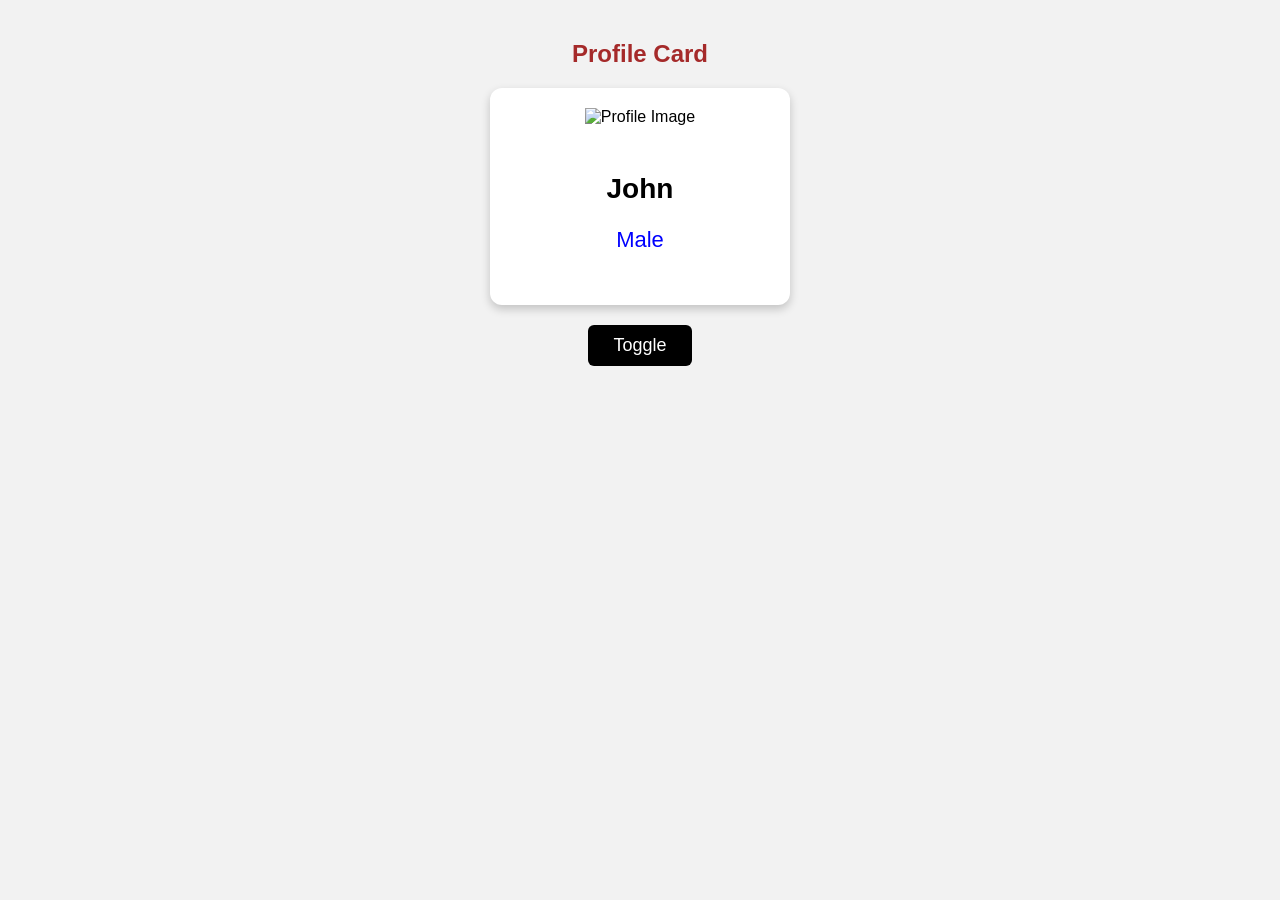
==== src/main/resources/static/index.html @ 25241c80 "Added profile card toggle project" ====
<!DOCTYPE html>
<html lang="en">
<head>
    <meta charset="UTF-8">
    <meta name="viewport" content="width=device-width, initial-scale=1.0">
    <title>Card Toggle</title>

    <link rel="stylesheet" href="css/site.css">
</head>
<body>

    <h2>Profile Card</h2>

    <div class="card">

        <img id="userImage"
             src="https://cdn-icons-png.flaticon.com/512/3135/3135715.png"
             alt="Profile Image">

        <div class="container">
            <h4 id="userName">John</h4>
            <p id="userGender">Male</p>
        </div>

    </div>

    <button onclick="toggleCard()">Toggle</button>

    <script src="js/site.js"></script>

</body>
</html>
---- src/main/resources/static/css/site.css ----
body{
    font-family: Arial, sans-serif;
    background-color: #f2f2f2;
    text-align: center;
    margin-top: 40px;
}

h2{
    color: brown;
    margin-bottom: 20px;
}

.card{
    width: 300px;
    margin: auto;
    background-color: white;
    border-radius: 12px;
    box-shadow: 0px 4px 10px rgba(0,0,0,0.2);
    overflow: hidden;
    padding-bottom: 20px;
}

.card img{
    width: 180px;
    height: 180px;
    object-fit: cover;
    margin-top: 20px;
}

.container{
    padding: 10px;
}

#userName{
    font-size: 28px;
    margin-bottom: 10px;
}

#userGender{
    color: blue;
    font-size: 22px;
}

button{
    margin-top: 20px;
    padding: 10px 25px;
    font-size: 18px;
    border: none;
    border-radius: 6px;
    background-color: black;
    color: white;
    cursor: pointer;
}

button:hover{
    background-color: gray;
}
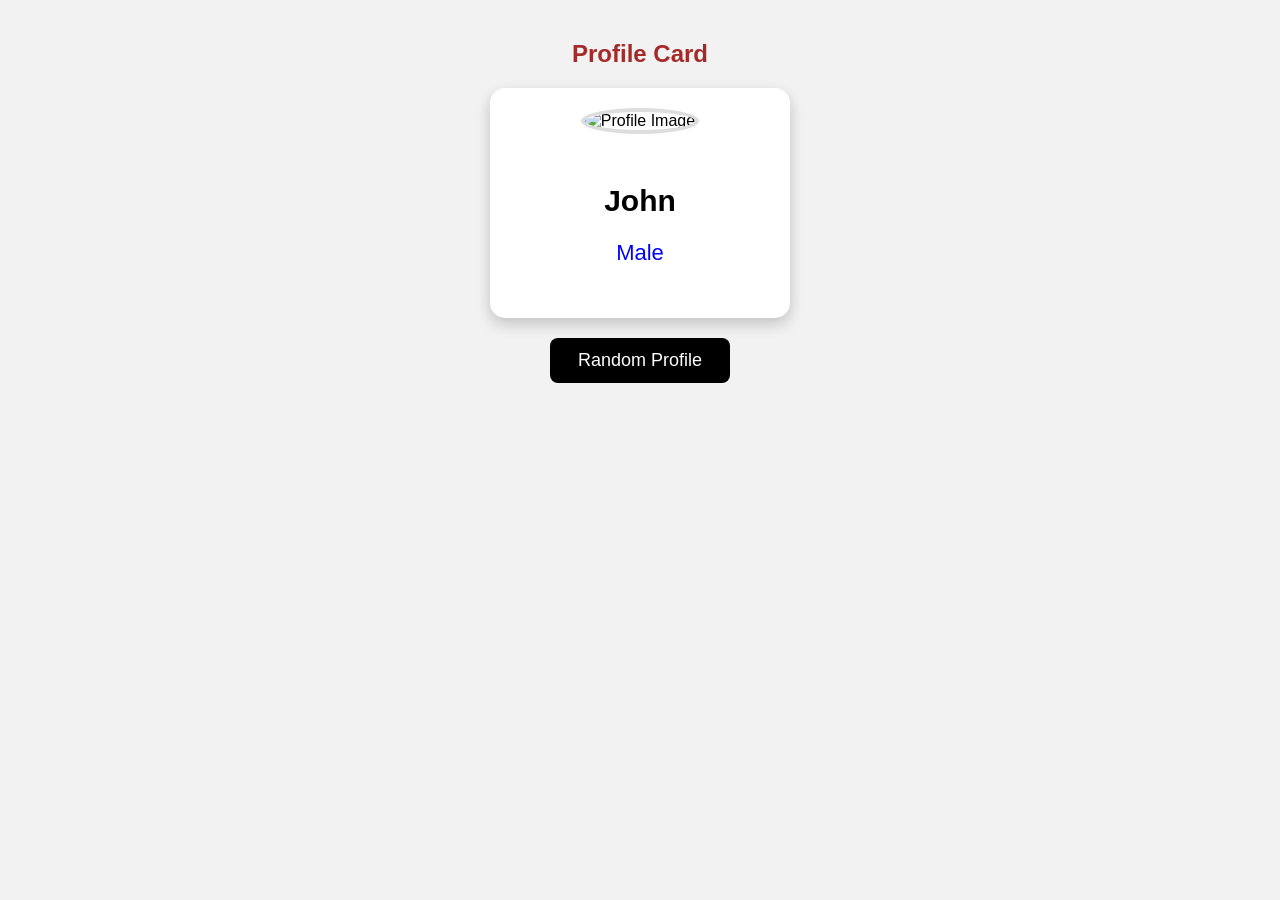
==== commit 73b4e608: "Added random profile generator project" ====
--- a/src/main/resources/static/index.html
+++ b/src/main/resources/static/index.html
@@ -3,7 +3,7 @@
 <head>
     <meta charset="UTF-8">
     <meta name="viewport" content="width=device-width, initial-scale=1.0">
-    <title>Card Toggle</title>
+    <title>Random Profile Generator</title>
 
     <link rel="stylesheet" href="css/site.css">
 </head>
@@ -24,7 +24,9 @@
 
     </div>
 
-    <button onclick="toggleCard()">Toggle</button>
+    <button onclick="generateRandomProfile()">
+        Random Profile
+    </button>
 
     <script src="js/site.js"></script>
 
--- a/src/main/resources/static/css/site.css
+++ b/src/main/resources/static/css/site.css
@@ -14,10 +14,16 @@
     width: 300px;
     margin: auto;
     background-color: white;
-    border-radius: 12px;
-    box-shadow: 0px 4px 10px rgba(0,0,0,0.2);
+    border-radius: 15px;
+    box-shadow: 0px 6px 15px rgba(0,0,0,0.2);
     overflow: hidden;
     padding-bottom: 20px;
+
+    transition: transform 0.3s ease;
+}
+
+.card:hover{
+    transform: scale(1.03);
 }
 
 .card img{
@@ -25,6 +31,8 @@
     height: 180px;
     object-fit: cover;
     margin-top: 20px;
+    border-radius: 50%;
+    border: 4px solid #ddd;
 }
 
 .container{
@@ -32,7 +40,7 @@
 }
 
 #userName{
-    font-size: 28px;
+    font-size: 30px;
     margin-bottom: 10px;
 }
 
@@ -43,15 +51,19 @@
 
 button{
     margin-top: 20px;
-    padding: 10px 25px;
+    padding: 12px 28px;
     font-size: 18px;
     border: none;
-    border-radius: 6px;
+    border-radius: 8px;
     background-color: black;
     color: white;
     cursor: pointer;
+
+    transition: background-color 0.3s ease,
+                transform 0.2s ease;
 }
 
 button:hover{
     background-color: gray;
+    transform: scale(1.05);
 }
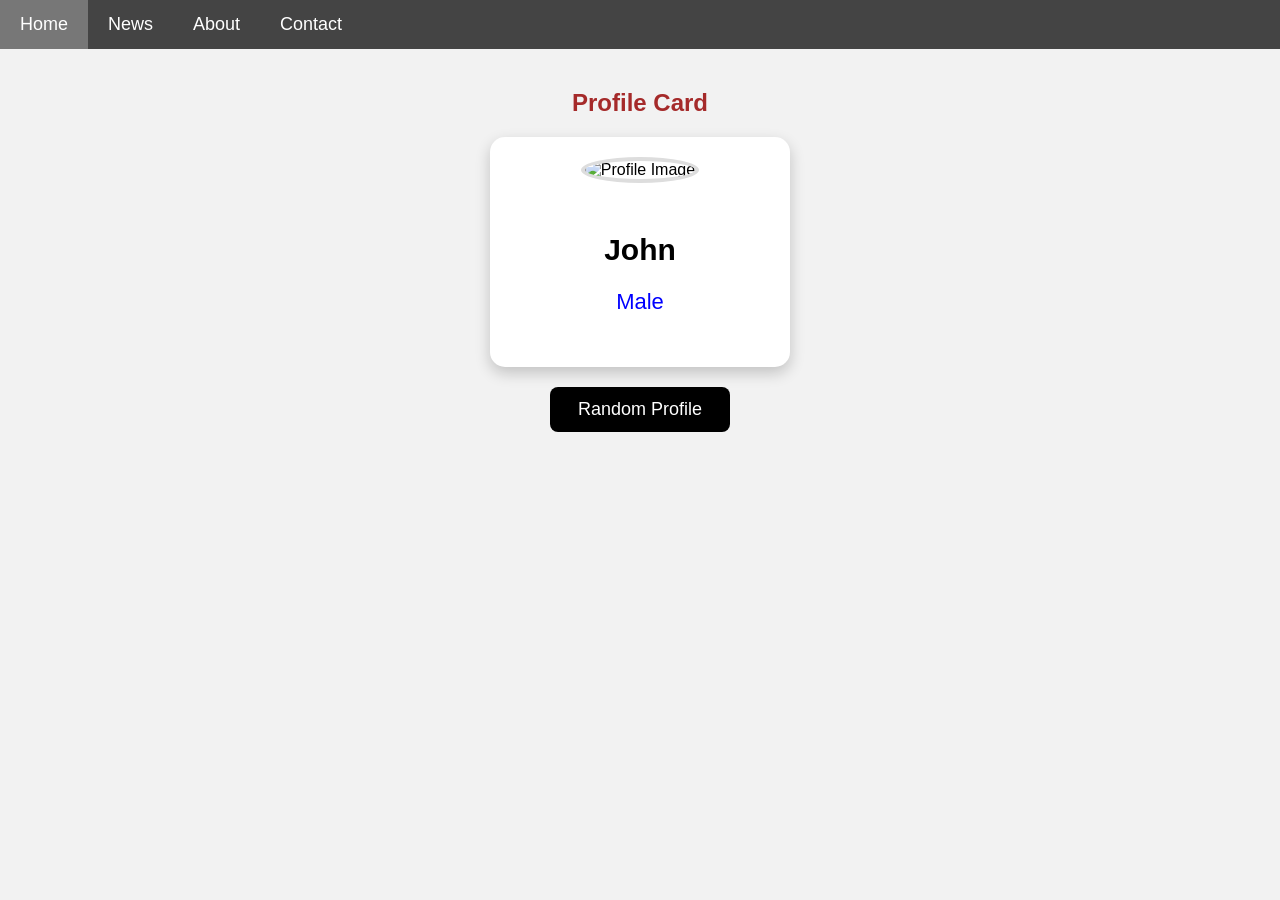
==== commit 4f763e23: "Added random profile generator project" ====
--- a/src/main/resources/static/index.html
+++ b/src/main/resources/static/index.html
@@ -9,24 +9,37 @@
 </head>
 <body>
 
-    <h2>Profile Card</h2>
+    <!-- NAVBAR -->
+    <div class="navbar">
+        <a class="active" href="#">Home</a>
+        <a href="#">News</a>
+        <a href="#">About</a>
+        <a href="#">Contact</a>
+    </div>
 
-    <div class="card">
+    <!-- MAIN CONTENT -->
+    <div class="main">
 
-        <img id="userImage"
-             src="https://cdn-icons-png.flaticon.com/512/3135/3135715.png"
-             alt="Profile Image">
+        <h2>Profile Card</h2>
 
-        <div class="container">
-            <h4 id="userName">John</h4>
-            <p id="userGender">Male</p>
+        <div class="card">
+
+            <img id="userImage"
+                 src="https://cdn-icons-png.flaticon.com/512/3135/3135715.png"
+                 alt="Profile Image">
+
+            <div class="container">
+                <h4 id="userName">John</h4>
+                <p id="userGender">Male</p>
+            </div>
+
         </div>
 
+        <button onclick="generateRandomProfile()">
+            Random Profile
+        </button>
+
     </div>
-
-    <button onclick="generateRandomProfile()">
-        Random Profile
-    </button>
 
     <script src="js/site.js"></script>
 
--- a/src/main/resources/static/css/site.css
+++ b/src/main/resources/static/css/site.css
@@ -1,15 +1,46 @@
 body{
     font-family: Arial, sans-serif;
     background-color: #f2f2f2;
+    margin: 0;
+}
+
+/* NAVBAR */
+.navbar{
+    background-color: #444;
+    overflow: hidden;
+}
+
+.navbar a{
+    float: left;
+    color: white;
+    text-decoration: none;
+    padding: 14px 20px;
+    font-size: 18px;
+}
+
+/* ACTIVE MENU */
+.navbar a.active{
+    background-color: #777;
+}
+
+/* HOVER EFFECT */
+.navbar a:hover{
+    background-color: #666;
+}
+
+/* MAIN CONTENT */
+.main{
     text-align: center;
     margin-top: 40px;
 }
 
+/* HEADING */
 h2{
     color: brown;
     margin-bottom: 20px;
 }
 
+/* PROFILE CARD */
 .card{
     width: 300px;
     margin: auto;
@@ -49,6 +80,7 @@
     font-size: 22px;
 }
 
+/* BUTTON */
 button{
     margin-top: 20px;
     padding: 12px 28px;
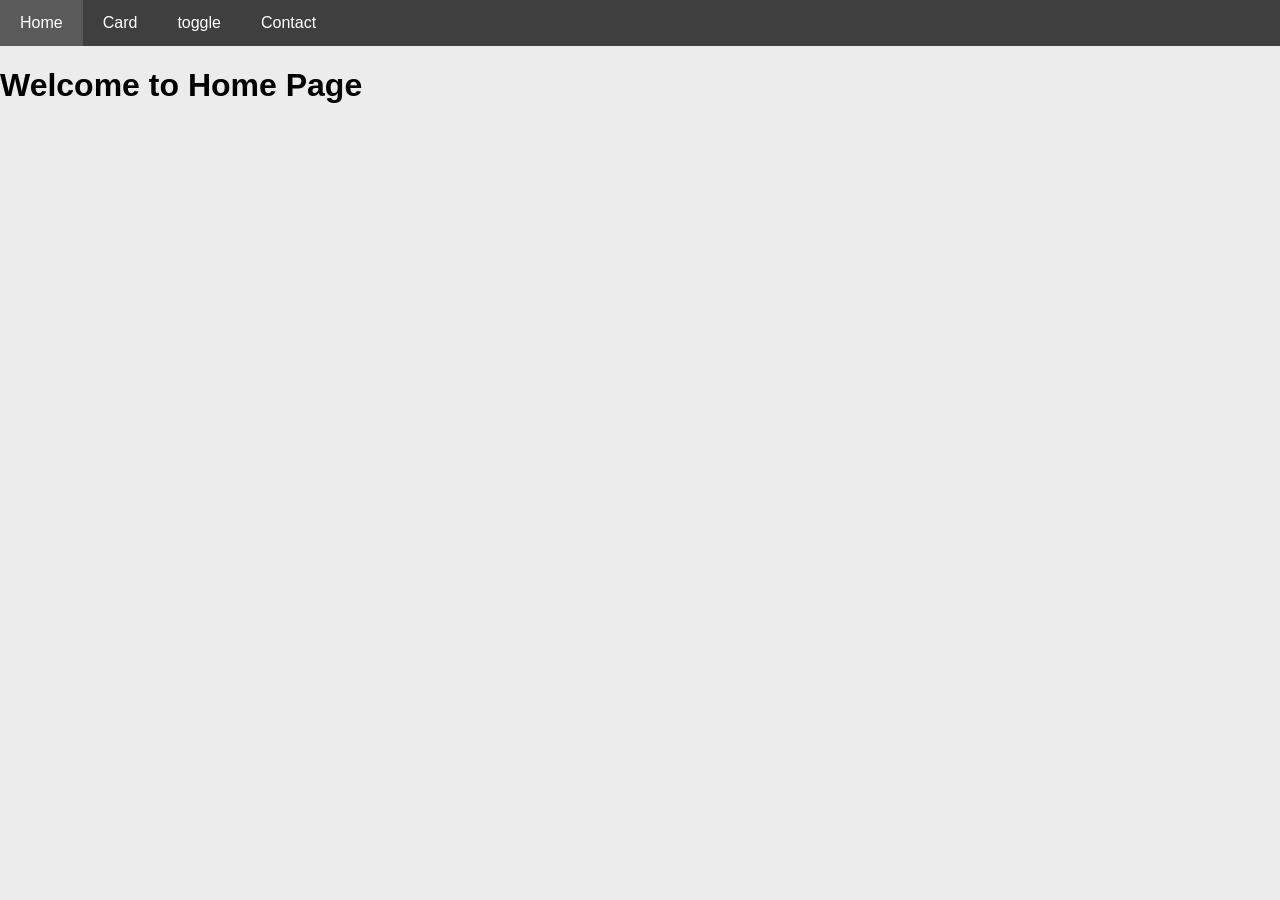
==== commit df1678fb: "Added profile toggle card feature" ====
--- a/src/main/resources/static/index.html
+++ b/src/main/resources/static/index.html
@@ -3,45 +3,23 @@
 <head>
     <meta charset="UTF-8">
     <meta name="viewport" content="width=device-width, initial-scale=1.0">
-    <title>Random Profile Generator</title>
+    <title>Home</title>
 
     <link rel="stylesheet" href="css/site.css">
 </head>
+
 <body>
 
     <!-- NAVBAR -->
     <div class="navbar">
-        <a class="active" href="#">Home</a>
-        <a href="#">News</a>
-        <a href="#">About</a>
+        <a class="active" href="index.html">Home</a>
+        <a href="/card.html">Card</a>
+        <a href="/toggle.html">toggle</a>
         <a href="#">Contact</a>
     </div>
 
-    <!-- MAIN CONTENT -->
-    <div class="main">
-
-        <h2>Profile Card</h2>
-
-        <div class="card">
-
-            <img id="userImage"
-                 src="https://cdn-icons-png.flaticon.com/512/3135/3135715.png"
-                 alt="Profile Image">
-
-            <div class="container">
-                <h4 id="userName">John</h4>
-                <p id="userGender">Male</p>
-            </div>
-
-        </div>
-
-        <button onclick="generateRandomProfile()">
-            Random Profile
-        </button>
-
-    </div>
-
-    <script src="js/site.js"></script>
+    <!-- HOME PAGE CONTENT -->
+    <h1>Welcome to Home Page</h1>
 
 </body>
 </html>
--- a/src/main/resources/static/css/site.css
+++ b/src/main/resources/static/css/site.css
@@ -1,101 +1,33 @@
 body{
-    font-family: Arial, sans-serif;
-    background-color: #f2f2f2;
     margin: 0;
+    font-family: Arial;
+    background-color: #ececec;
 }
+
 
 /* NAVBAR */
 .navbar{
-    background-color: #444;
+    background-color: #3f3f3f;
     overflow: hidden;
 }
 
+
+/* NAVBAR LINKS */
 .navbar a{
     float: left;
     color: white;
     text-decoration: none;
     padding: 14px 20px;
-    font-size: 18px;
 }
 
-/* ACTIVE MENU */
+
+/* ACTIVE LINK */
 .navbar a.active{
-    background-color: #777;
+    background-color: #5a5a5a;
 }
 
-/* HOVER EFFECT */
+
+/* HOVER */
 .navbar a:hover{
-    background-color: #666;
-}
-
-/* MAIN CONTENT */
-.main{
-    text-align: center;
-    margin-top: 40px;
-}
-
-/* HEADING */
-h2{
-    color: brown;
-    margin-bottom: 20px;
-}
-
-/* PROFILE CARD */
-.card{
-    width: 300px;
-    margin: auto;
-    background-color: white;
-    border-radius: 15px;
-    box-shadow: 0px 6px 15px rgba(0,0,0,0.2);
-    overflow: hidden;
-    padding-bottom: 20px;
-
-    transition: transform 0.3s ease;
-}
-
-.card:hover{
-    transform: scale(1.03);
-}
-
-.card img{
-    width: 180px;
-    height: 180px;
-    object-fit: cover;
-    margin-top: 20px;
-    border-radius: 50%;
-    border: 4px solid #ddd;
-}
-
-.container{
-    padding: 10px;
-}
-
-#userName{
-    font-size: 30px;
-    margin-bottom: 10px;
-}
-
-#userGender{
-    color: blue;
-    font-size: 22px;
-}
-
-/* BUTTON */
-button{
-    margin-top: 20px;
-    padding: 12px 28px;
-    font-size: 18px;
-    border: none;
-    border-radius: 8px;
-    background-color: black;
-    color: white;
-    cursor: pointer;
-
-    transition: background-color 0.3s ease,
-                transform 0.2s ease;
-}
-
-button:hover{
-    background-color: gray;
-    transform: scale(1.05);
+    background-color: #6f6f6f;
 }
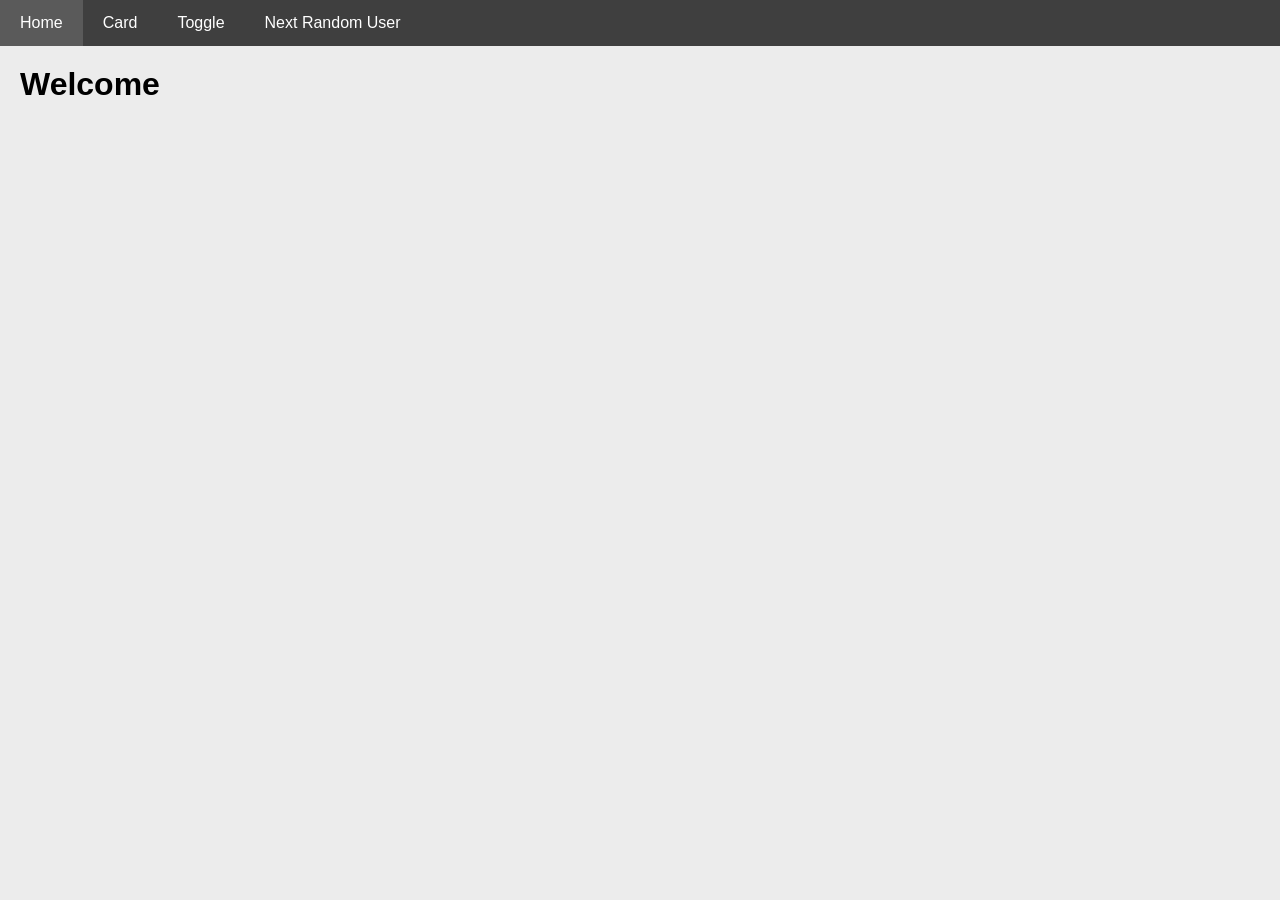
==== commit 412b8bf3: "Added toggle and random user profile features" ====
--- a/src/main/resources/static/index.html
+++ b/src/main/resources/static/index.html
@@ -1,10 +1,15 @@
 <!DOCTYPE html>
 <html lang="en">
+
 <head>
     <meta charset="UTF-8">
-    <meta name="viewport" content="width=device-width, initial-scale=1.0">
+
+    <meta name="viewport"
+          content="width=device-width, initial-scale=1.0">
+
     <title>Home</title>
 
+    <!-- CSS -->
     <link rel="stylesheet" href="css/site.css">
 </head>
 
@@ -12,14 +17,34 @@
 
     <!-- NAVBAR -->
     <div class="navbar">
-        <a class="active" href="index.html">Home</a>
-        <a href="/card.html">Card</a>
-        <a href="/toggle.html">toggle</a>
-        <a href="#">Contact</a>
+
+        <a class="active"
+           href="index.html">
+            Home
+        </a>
+
+        <a href="card.html">
+            Card
+        </a>
+
+        <a href="toggle.html">
+            Toggle
+        </a>
+
+        <a href="randomuser.html">
+            Next Random User
+        </a>
+
     </div>
 
-    <!-- HOME PAGE CONTENT -->
-    <h1>Welcome to Home Page</h1>
+
+    <!-- HOME CONTENT -->
+    <h1 style="margin-left:20px; margin-top:20px;">
+
+        Welcome
+
+    </h1>
 
 </body>
+
 </html>
--- a/src/main/resources/static/css/site.css
+++ b/src/main/resources/static/css/site.css
@@ -4,15 +4,11 @@
     background-color: #ececec;
 }
 
-
-/* NAVBAR */
 .navbar{
     background-color: #3f3f3f;
     overflow: hidden;
 }
 
-
-/* NAVBAR LINKS */
 .navbar a{
     float: left;
     color: white;
@@ -20,14 +16,10 @@
     padding: 14px 20px;
 }
 
-
-/* ACTIVE LINK */
 .navbar a.active{
     background-color: #5a5a5a;
 }
 
-
-/* HOVER */
 .navbar a:hover{
     background-color: #6f6f6f;
 }
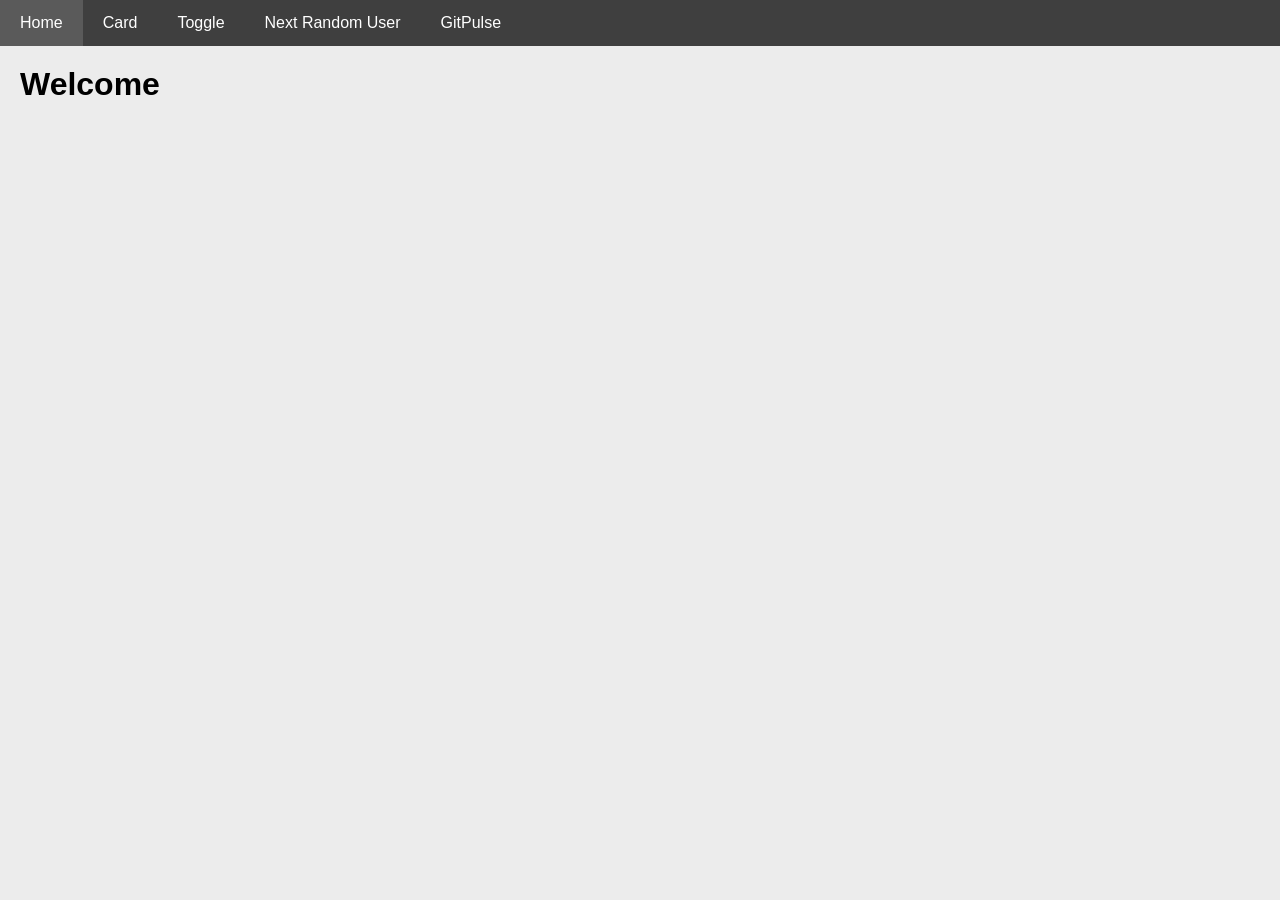
==== commit 715b29a7: "gitpulse integrated" ====
--- a/src/main/resources/static/index.html
+++ b/src/main/resources/static/index.html
@@ -2,6 +2,7 @@
 <html lang="en">
 
 <head>
+
     <meta charset="UTF-8">
 
     <meta name="viewport"
@@ -11,6 +12,7 @@
 
     <!-- CSS -->
     <link rel="stylesheet" href="css/site.css">
+
 </head>
 
 <body>
@@ -35,8 +37,11 @@
             Next Random User
         </a>
 
+        <a href="gitpulse.html">
+            GitPulse
+        </a>
+
     </div>
-
 
     <!-- HOME CONTENT -->
     <h1 style="margin-left:20px; margin-top:20px;">
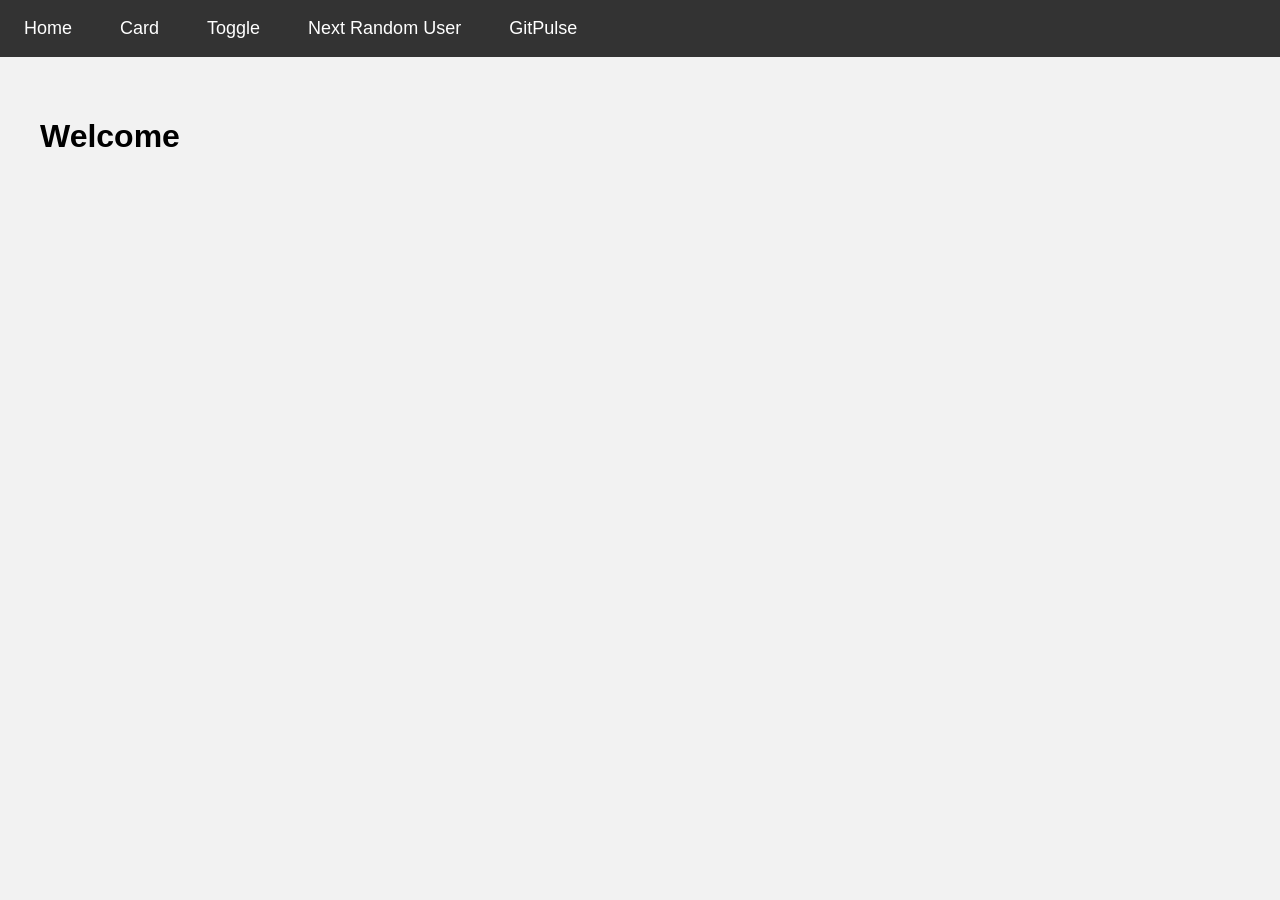
==== commit 04223ee0: "commit" ====
--- a/src/main/resources/static/index.html
+++ b/src/main/resources/static/index.html
@@ -1,55 +1,439 @@
 <!DOCTYPE html>
 <html lang="en">
-
 <head>
-
     <meta charset="UTF-8">
-
     <meta name="viewport"
           content="width=device-width, initial-scale=1.0">
 
-    <title>Home</title>
-
-    <!-- CSS -->
-    <link rel="stylesheet" href="css/site.css">
+    <title>GitPulse</title>
+
+    <style>
+
+        body{
+            margin:0;
+            font-family:Arial, sans-serif;
+            background:#f2f2f2;
+        }
+
+        /* NAVBAR */
+
+        .navbar{
+            background:#333;
+            overflow:hidden;
+        }
+
+        .navbar a{
+            float:left;
+            color:white;
+            text-align:center;
+            padding:18px 24px;
+            text-decoration:none;
+            font-size:18px;
+        }
+
+        .navbar a:hover{
+            background:#555;
+        }
+
+        /* HOME SECTION */
+
+        #home-section{
+            padding:40px;
+        }
+
+        /* GITPULSE SECTION */
+
+        #gitpulse-section{
+
+            display:none;
+            padding:40px;
+            text-align:center;
+        }
+
+        .title{
+            font-size:60px;
+            color:#1a73e8;
+            margin-bottom:10px;
+        }
+
+        .subtitle{
+            font-size:22px;
+            margin-bottom:40px;
+        }
+
+        .search-box{
+
+            margin-bottom:40px;
+        }
+
+        input{
+
+            width:350px;
+            padding:14px;
+            border-radius:10px;
+            border:1px solid #ccc;
+            font-size:16px;
+        }
+
+        button{
+
+            padding:14px 22px;
+            background:#1a73e8;
+            color:white;
+            border:none;
+            border-radius:10px;
+            cursor:pointer;
+            font-size:16px;
+            margin-left:10px;
+        }
+
+        button:hover{
+            background:#0d5ec7;
+        }
+
+        /* PROFILE CARD */
+
+        .profile-card{
+
+            background:white;
+            width:400px;
+            margin:auto;
+            padding:30px;
+            border-radius:20px;
+            box-shadow:0 4px 15px rgba(0,0,0,0.1);
+        }
+
+        .profile-card img{
+
+            width:120px;
+            height:120px;
+            border-radius:50%;
+            margin-bottom:20px;
+        }
+
+        .profile-card h2{
+
+            margin:10px 0;
+        }
+
+        .profile-card p{
+
+            color:#555;
+            margin:8px 0;
+        }
+
+        .stats{
+
+            display:flex;
+            justify-content:space-around;
+            margin-top:20px;
+        }
+
+        .stat-box{
+
+            background:#f2f2f2;
+            padding:15px;
+            border-radius:12px;
+            width:100px;
+        }
+
+        .repo-section{
+
+            margin-top:40px;
+        }
+
+        .repo-card{
+
+            background:white;
+            width:500px;
+            margin:15px auto;
+            padding:20px;
+            border-radius:15px;
+            text-align:left;
+            box-shadow:0 4px 10px rgba(0,0,0,0.1);
+        }
+
+        .repo-card a{
+
+            color:#1a73e8;
+            font-size:20px;
+            text-decoration:none;
+            font-weight:bold;
+        }
+
+        .repo-card p{
+
+            color:#555;
+        }
+
+    </style>
 
 </head>
 
 <body>
 
-    <!-- NAVBAR -->
-    <div class="navbar">
-
-        <a class="active"
-           href="index.html">
-            Home
-        </a>
-
-        <a href="card.html">
-            Card
-        </a>
-
-        <a href="toggle.html">
-            Toggle
-        </a>
-
-        <a href="randomuser.html">
-            Next Random User
-        </a>
-
-        <a href="gitpulse.html">
-            GitPulse
-        </a>
-
+<!-- NAVBAR -->
+
+<div class="navbar">
+
+    <a href="#"
+       onclick="showHome()">
+
+       Home
+    </a>
+
+    <a href="#">
+        Card
+    </a>
+
+    <a href="#">
+        Toggle
+    </a>
+
+    <a href="#">
+        Next Random User
+    </a>
+
+    <a href="#"
+       onclick="showGitPulse()">
+
+       GitPulse
+    </a>
+
+</div>
+
+<!-- HOME SECTION -->
+
+<div id="home-section">
+
+    <h1>Welcome</h1>
+
+</div>
+
+<!-- GITPULSE SECTION -->
+
+<div id="gitpulse-section">
+
+    <div class="title">
+        GitPulse
     </div>
 
-    <!-- HOME CONTENT -->
-    <h1 style="margin-left:20px; margin-top:20px;">
-
-        Welcome
-
-    </h1>
+    <div class="subtitle">
+        GitHub Developer Portfolio Analyzer
+    </div>
+
+    <div class="search-box">
+
+        <input
+            type="text"
+            id="username-input"
+            placeholder="Enter GitHub Username"
+        >
+
+        <button onclick="analyzeProfile()">
+            Analyze
+        </button>
+
+    </div>
+
+    <div id="profile-result"></div>
+
+    <div class="repo-section"
+         id="repo-section">
+
+    </div>
+
+</div>
+
+<script>
+
+    function showGitPulse(){
+
+        document
+            .getElementById("home-section")
+            .style.display = "none";
+
+        document
+            .getElementById("gitpulse-section")
+            .style.display = "block";
+    }
+
+    function showHome(){
+
+        document
+            .getElementById("home-section")
+            .style.display = "block";
+
+        document
+            .getElementById("gitpulse-section")
+            .style.display = "none";
+    }
+
+    async function analyzeProfile(){
+
+        const username =
+            document
+            .getElementById("username-input")
+            .value;
+
+        if(username === ""){
+
+            alert("Enter username");
+            return;
+        }
+
+        try{
+
+            /* USER API */
+
+            const userResponse =
+                await fetch(
+                    `http://localhost:8080/github/${username}`
+                );
+
+            if(!userResponse.ok){
+
+                alert("User not found");
+                return;
+            }
+
+            const user =
+                await userResponse.json();
+
+            /* REPOS API */
+
+            const repoResponse =
+                await fetch(
+                    `http://localhost:8080/github/${username}/repos`
+                );
+
+            const repos =
+                await repoResponse.json();
+
+            /* PROFILE */
+
+            document
+                .getElementById("profile-result")
+                .innerHTML = `
+
+                <div class="profile-card">
+
+                    <img src="${user.avatar_url}">
+
+                    <h2>
+                        ${user.name || user.login}
+                    </h2>
+
+                    <p>
+                        @${user.login}
+                    </p>
+
+                    <p>
+                        ${user.bio || ""}
+                    </p>
+
+                    <div class="stats">
+
+                        <div class="stat-box">
+
+                            <h3>
+                                ${user.followers}
+                            </h3>
+
+                            <p>
+                                Followers
+                            </p>
+
+                        </div>
+
+                        <div class="stat-box">
+
+                            <h3>
+                                ${user.public_repos}
+                            </h3>
+
+                            <p>
+                                Repositories
+                            </p>
+
+                        </div>
+
+                    </div>
+
+                    <br>
+
+                    <a href="${user.html_url}"
+                       target="_blank">
+
+                       View GitHub Profile
+
+                    </a>
+
+                </div>
+            `;
+
+            /* REPOSITORIES */
+
+            let repoHTML = "";
+
+            repos
+            .sort(
+                (a,b)=>
+                b.stargazers_count
+                -
+                a.stargazers_count
+            )
+            .slice(0,5)
+            .forEach(repo => {
+
+                repoHTML += `
+
+                    <div class="repo-card">
+
+                        <a href="${repo.html_url}"
+                           target="_blank">
+
+                           ${repo.name}
+
+                        </a>
+
+                        <p>
+                            ${repo.description || "No Description"}
+                        </p>
+
+                        <p>
+                            ⭐ Stars:
+                            ${repo.stargazers_count}
+                        </p>
+
+                        <p>
+                            🍴 Forks:
+                            ${repo.forks_count}
+                        </p>
+
+                        <p>
+                            💻 Language:
+                            ${repo.language || "N/A"}
+                        </p>
+
+                    </div>
+                `;
+            });
+
+            document
+                .getElementById("repo-section")
+                .innerHTML = repoHTML;
+
+        }
+        catch(error){
+
+            console.log(error);
+
+            alert("Backend not running");
+        }
+    }
+
+</script>
 
 </body>
-
 </html>
